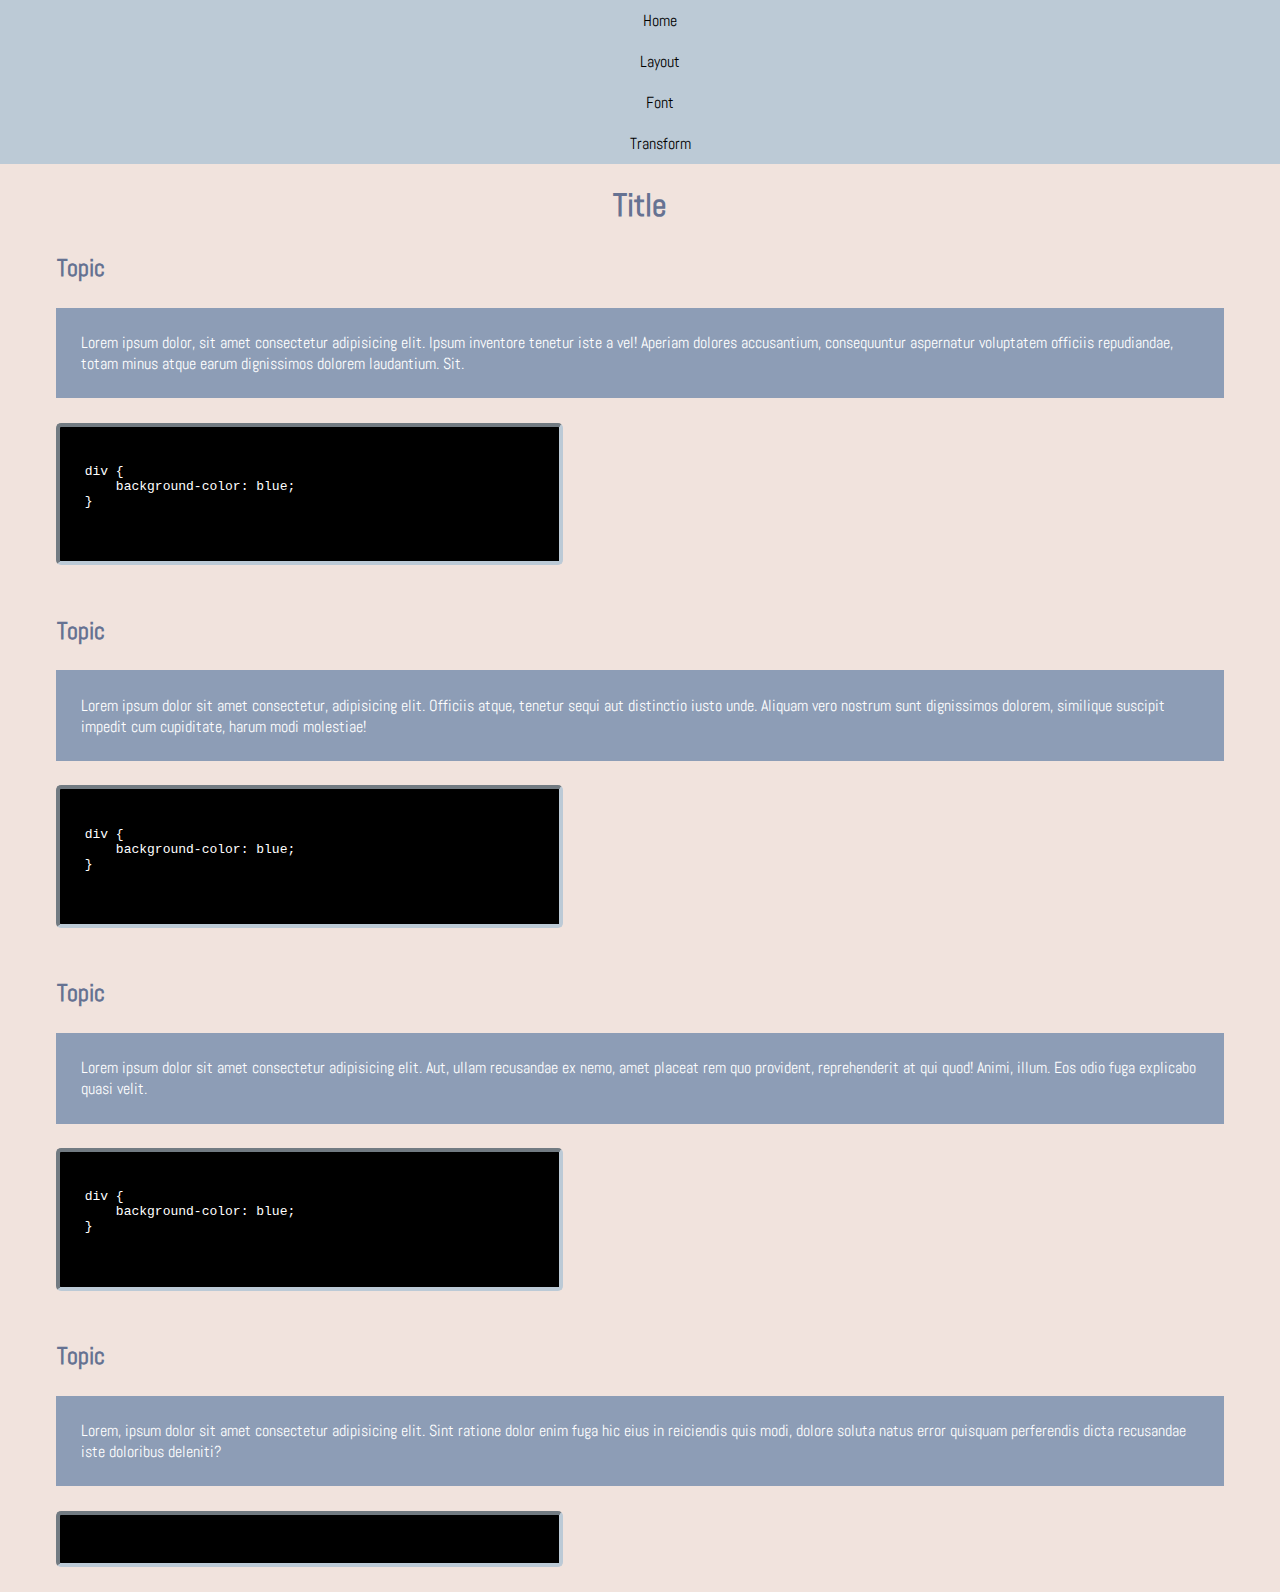
==== index.html @ 881d5fe9 "code style" ====
<!DOCTYPE html>
<html lang="en">
<head>
    <meta charset="UTF-8">
    <meta name="viewport" content="width=device-width, initial-scale=1.0">
    <meta http-equiv="X-UA-Compatible" content="ie=edge">
    <title>Team E</title>
    <link rel="stylesheet" href="css/style.css">
    <link href="https://fonts.googleapis.com/css?family=Abel&display=swap" rel="stylesheet">
    <link href="https://fonts.googleapis.com/css?family=Source+Code+Pro&display=swap" rel="stylesheet">
</head>
<body>
    <header>

     <nav>
      <ul>
          <li><a href="#">Home</a></li>
          <li><a href="#layout">Layout</a></li>
          <li><a href="#font">Font</a></li>
          <li><a href="#transform">Transform</a></li>
      </ul>
     </nav>

     <h1>Title</h1>
    </header>

    <section id="layout">
        <h2>Topic</h2>
        <div class="explanation">
            Lorem ipsum dolor, sit amet consectetur adipisicing elit. Ipsum inventore tenetur iste a vel! Aperiam dolores accusantium, consequuntur aspernatur voluptatem officiis repudiandae, totam minus atque earum dignissimos dolorem laudantium. Sit.

        </div>
        <div class="container">
            <div class="code">
                <pre>
div {
    background-color: blue;
}
                </pre>
            </div>
            <div class="output">
       
       
            </div> 
        </div>
    </section>

    <section id="font">
        <h2>Topic</h2>
        <div class="explanation">
            Lorem ipsum dolor sit amet consectetur, adipisicing elit. Officiis atque, tenetur sequi aut distinctio iusto unde. Aliquam vero nostrum sunt dignissimos dolorem, similique suscipit impedit cum cupiditate, harum modi molestiae!

        </div>
        <div class="container">
         <div class="code">
            <pre>
div {
    background-color: blue;
}
            </pre>
         </div>
         <div class="output">


         </div> 
        </div>
    </section>
    <section id="">
        <h2>Topic</h2>
        <div class="explanation">
            Lorem ipsum dolor sit amet consectetur adipisicing elit. Aut, ullam recusandae ex nemo, amet placeat rem quo provident, reprehenderit at qui quod! Animi, illum. Eos odio fuga explicabo quasi velit.
             
        </div>
        <div class="container">
            <div class="code">
                <pre>
div {
    background-color: blue;
}
                </pre>
            </div>
            <div class="output">
       
       
            </div> 
        </div>
    </section>
    <section id="">
        <h2>Topic</h2>
        <div class="explanation">
            Lorem, ipsum dolor sit amet consectetur adipisicing elit. Sint ratione dolor enim fuga hic eius in reiciendis quis modi, dolore soluta natus error quisquam perferendis dicta recusandae iste doloribus deleniti?

        </div>
        <div class="container">
            <div class="code">
           
           
            </div>
            <div class="output">
           
           
            </div> 
        </div>
    </section>


<footer>

</footer>



    
</body>
</html>
---- css/style.css ----
/* font-family: 'Abel', sans-serif;   */
/* color     
HEX: #BCCAD6 blue gray
HEX: #8D9DB6 gray
HEX: #667292 dark gray
HEX: #F1E3DD white gray   */


body{
    margin: 0 auto;
    text-align:center;
    color:#667292;
    font-family: 'Abel', sans-serif; 
    background-color: #F1E3DD;
}

header{
    margin: 0 auto;
}

nav{
    position: sticky;
    top:0;
    width:100%;
    background-color: #BCCAD6;
}

a{
    text-decoration: none;
    color: black;
}

ul{
    margin: 0;
}

li{
    list-style: none;
    margin: 0 20px;
    padding:10px;
}

h1{
}

section{
    width: 95%;
    height: auto;
    margin: 0 auto;
}

h2{
    text-align: left;
    padding:5px;
    margin-left:20px;
}

.explanation{
    width:92%;
    padding:2%;
    margin-left:2%;
    height:auto;
    background-color: #8D9DB6;
    color: white;
    text-align: left;
}

.container{
    display:flex;
    margin:0 auto;
}

.code{
    width:40%;
    padding:2%;
    margin:2%;
    background-color: black;
    height: auto;
    overflow: scroll;
    

    /*Border terminal*/
    border: 4px solid #BCCAD6;
    border-style: inset;
    border-radius: 5px;

    /* Special font to code */
    color:white;
    font-family: 'Source Code Pro', monospace;
    text-align: left;
}

.output{
    flex: 50%;
    padding:2%;
    margin:2%;
}
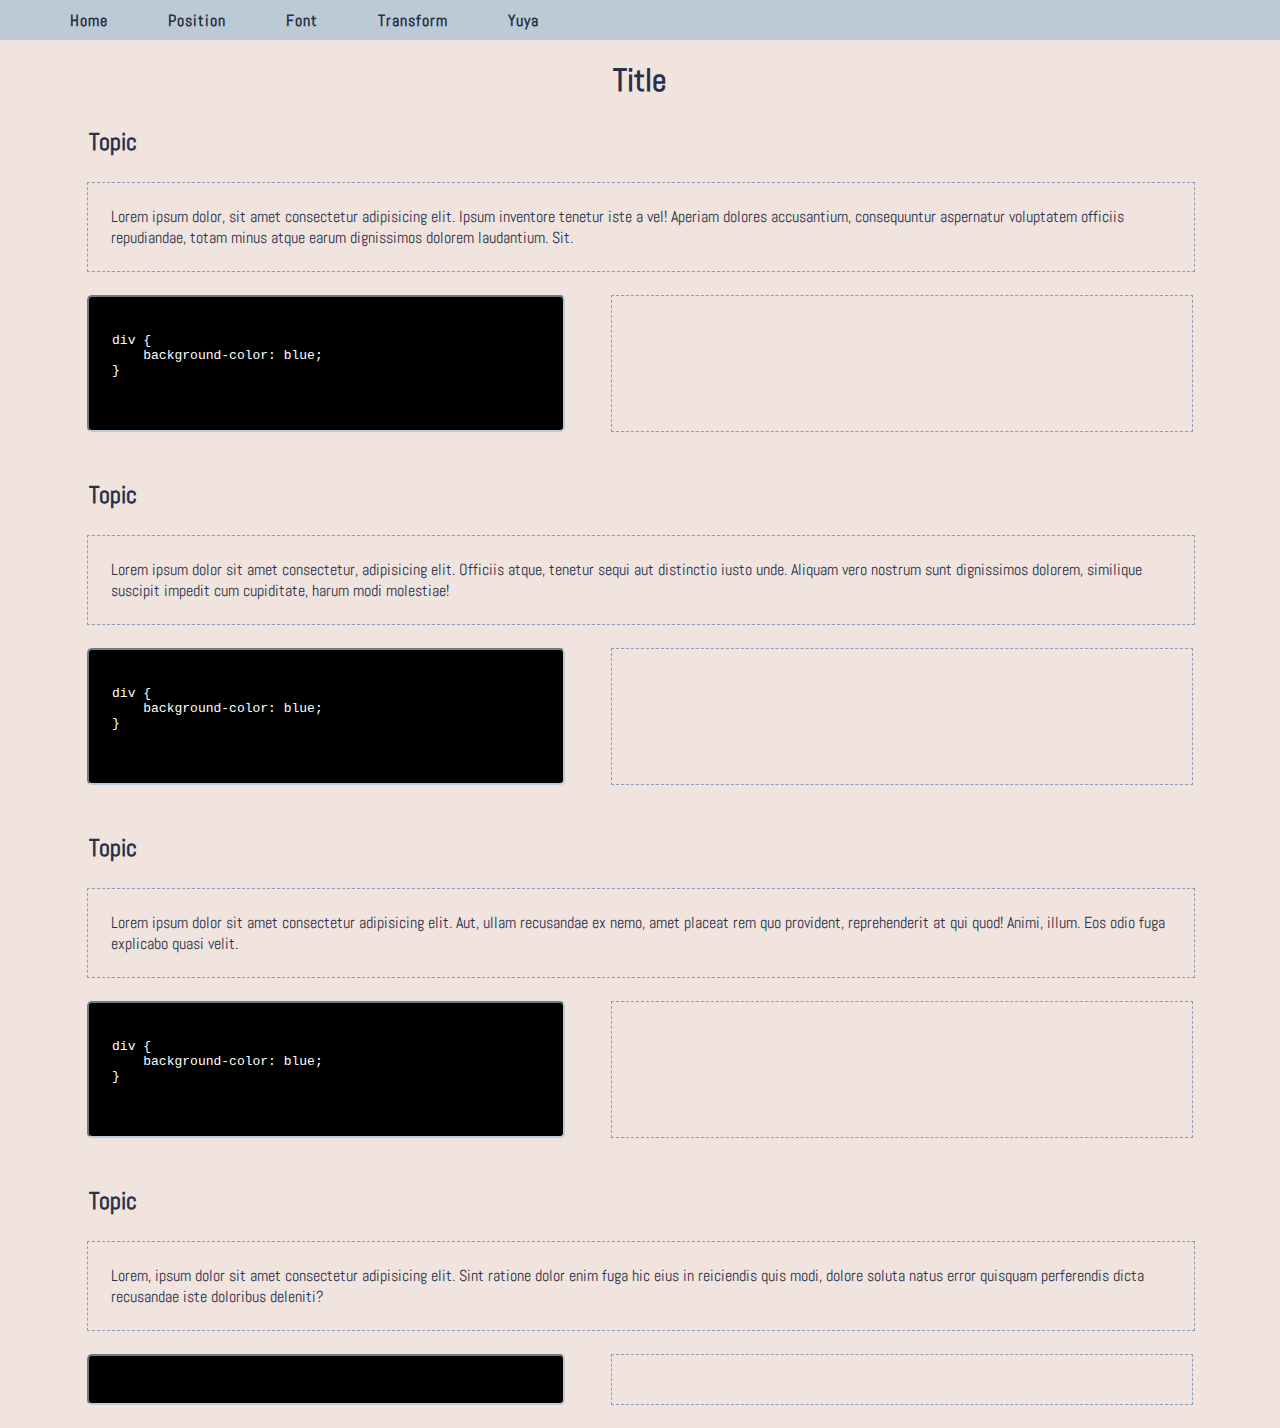
==== commit c62cc062: "updated css" ====
--- a/index.html
+++ b/index.html
@@ -13,11 +13,12 @@
     <header>
 
      <nav>
-      <ul>
+      <ul class="menuBar">
           <li><a href="#">Home</a></li>
-          <li><a href="#layout">Layout</a></li>
-          <li><a href="#font">Font</a></li>
+          <li><a href="#position.html">Position</a></li>
+          <li><a href="#font.html">Font</a></li>
           <li><a href="#transform">Transform</a></li>
+          <li><a href="#Yuya">Yuya</a></li>
       </ul>
      </nav>
 
--- a/css/style.css
+++ b/css/style.css
@@ -3,34 +3,39 @@
 HEX: #BCCAD6 blue gray
 HEX: #8D9DB6 gray
 HEX: #667292 dark gray
-HEX: #F1E3DD white gray   */
+HEX: #F1E3DD white gray
+HEX: #283149 dark blue gray */
 
 
 body{
     margin: 0 auto;
     text-align:center;
-    color:#667292;
+    color:#283149;
     font-family: 'Abel', sans-serif; 
     background-color: #F1E3DD;
 }
 
 header{
     margin: 0 auto;
+    text-align: center;
 }
 
 nav{
-    position: sticky;
+    position: fixed;
     top:0;
     width:100%;
     background-color: #BCCAD6;
+    height: 40px;
 }
 
 a{
     text-decoration: none;
-    color: black;
+    color: #283149;
+    letter-spacing: 1px;
+    font-weight: bold;
 }
 
-ul{
+.menuBar{
     margin: 0;
 }
 
@@ -38,13 +43,15 @@
     list-style: none;
     margin: 0 20px;
     padding:10px;
+    float: left;
 }
 
 h1{
+    margin-top:60px;
 }
 
 section{
-    width: 95%;
+    width: 90%;
     height: auto;
     margin: 0 auto;
 }
@@ -60,8 +67,9 @@
     padding:2%;
     margin-left:2%;
     height:auto;
-    background-color: #8D9DB6;
-    color: white;
+    /* background-color: #8D9DB6; */
+    color: #283149;
+    border: 1px dashed #8D9DB6;
     text-align: left;
 }
 
@@ -80,7 +88,7 @@
     
 
     /*Border terminal*/
-    border: 4px solid #BCCAD6;
+    border: 2px solid #BCCAD6;
     border-style: inset;
     border-radius: 5px;
 
@@ -94,6 +102,7 @@
     flex: 50%;
     padding:2%;
     margin:2%;
+    border: 1px dashed #8D9DB6;
 }
 
 
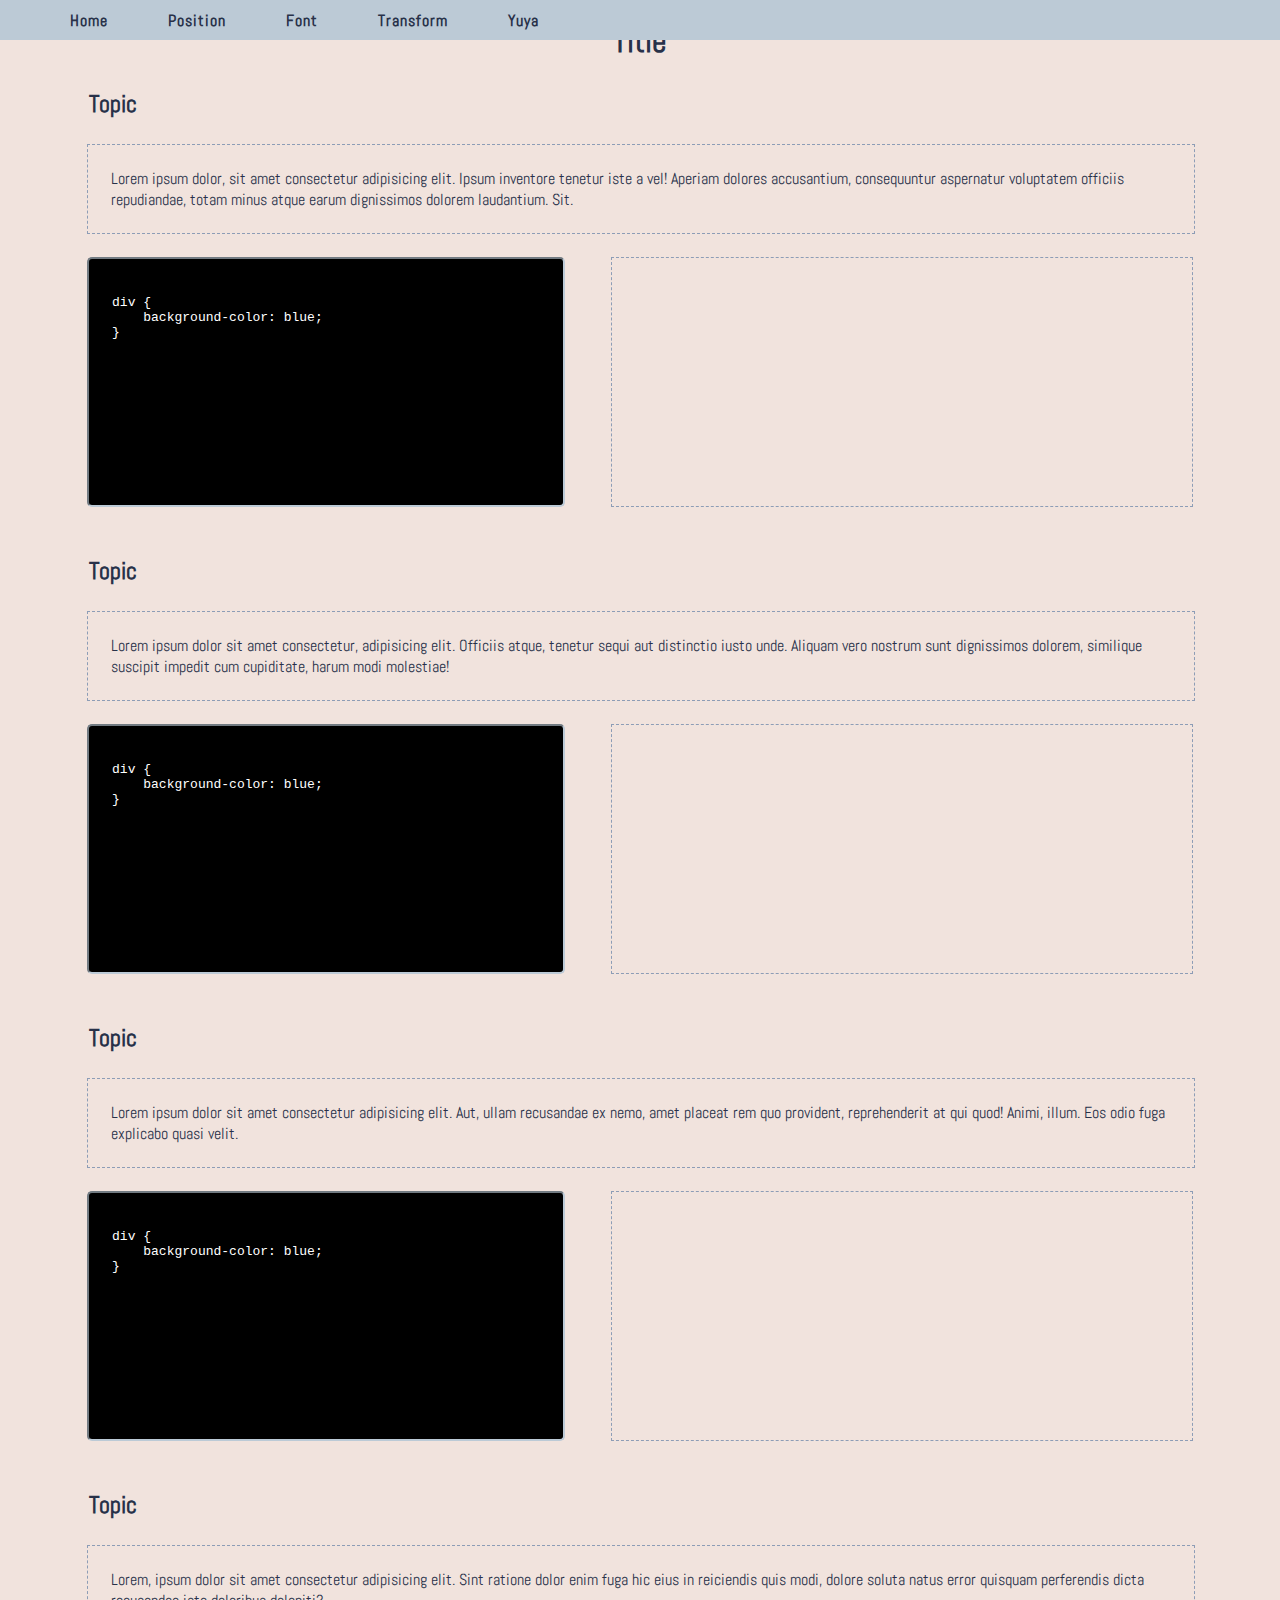
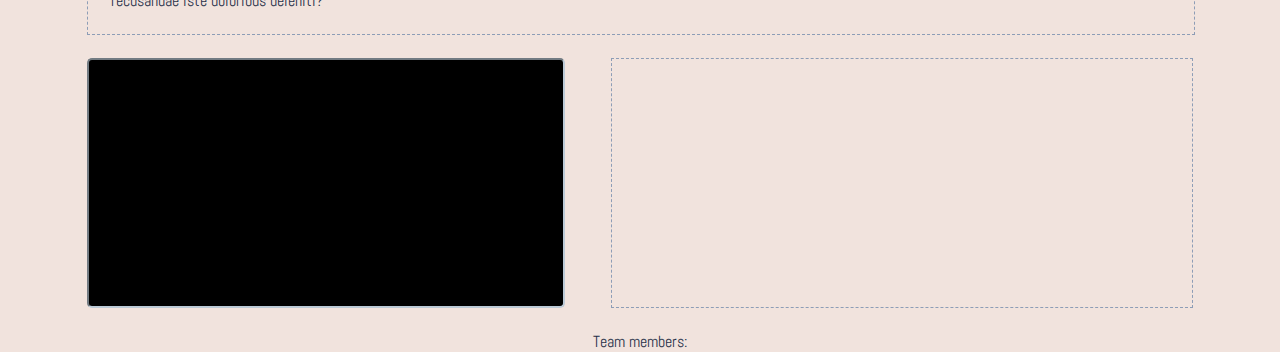
==== commit 5fd7bfee: "nav bar hyperlinks" ====
--- a/index.html
+++ b/index.html
@@ -14,11 +14,11 @@
 
      <nav>
       <ul class="menuBar">
-          <li><a href="#">Home</a></li>
-          <li><a href="#position.html">Position</a></li>
-          <li><a href="#font.html">Font</a></li>
-          <li><a href="#transform">Transform</a></li>
-          <li><a href="#Yuya">Yuya</a></li>
+          <li><a href="index.html">Home</a></li>
+          <li><a href="position.html">Position</a></li>
+          <li><a href="font.html">Font</a></li>
+          <li><a href="transform.html">Transform</a></li>
+          <li><a href="YuyaPlzChangeHere.html">Yuya</a></li>
       </ul>
      </nav>
 
@@ -106,7 +106,7 @@
 
 
 <footer>
-
+Team members: 
 </footer>
 
 
--- a/css/style.css
+++ b/css/style.css
@@ -47,7 +47,7 @@
 }
 
 h1{
-    margin-top:60px;
+    
 }
 
 section{
@@ -85,7 +85,7 @@
     background-color: black;
     height: auto;
     overflow: scroll;
-    
+    height: 200px;
 
     /*Border terminal*/
     border: 2px solid #BCCAD6;
@@ -105,9 +105,23 @@
     border: 1px dashed #8D9DB6;
 }
 
+.inlinecode {
+    background-color: black;
+    /*Border terminal*/
+    border: 1px solid #BCCAD6;
+    padding: 5px;
+
+    border-radius: 5px;
+    /* Special font to code */
+    color:white;
+    font-size: 80%;
+    font-family: 'Source Code Pro', monospace;
+    text-align: left;
+}
 
 
 
 
 
 
+
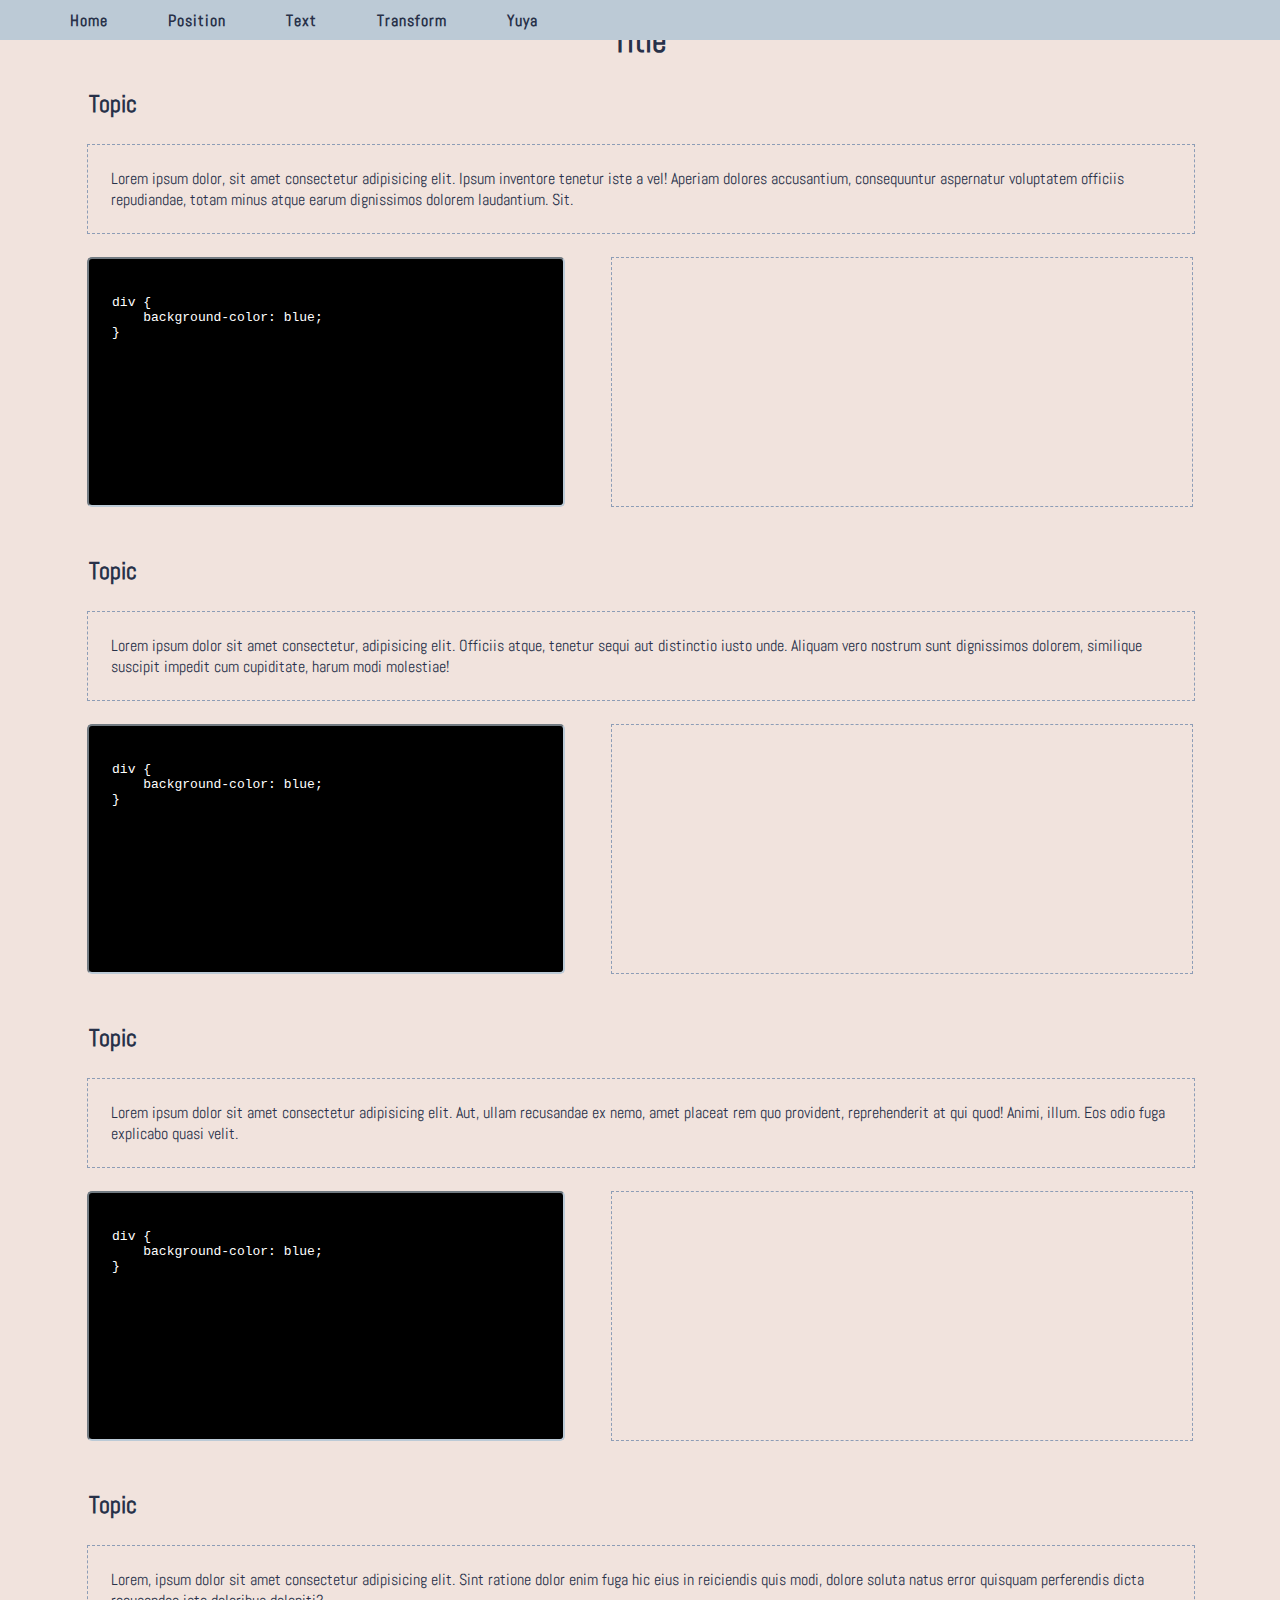
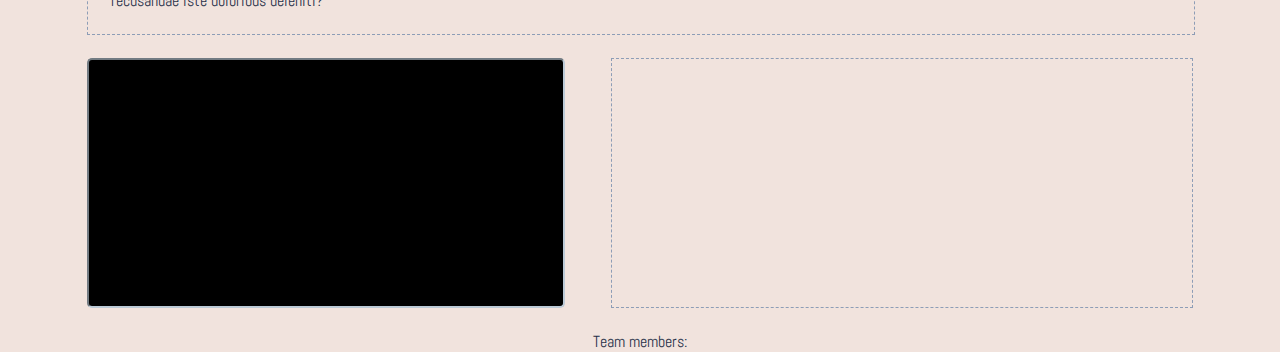
==== commit 58058ceb: "hyperlink to text page" ====
--- a/index.html
+++ b/index.html
@@ -16,7 +16,7 @@
       <ul class="menuBar">
           <li><a href="index.html">Home</a></li>
           <li><a href="position.html">Position</a></li>
-          <li><a href="font.html">Font</a></li>
+          <li><a href="text.html">Text</a></li>
           <li><a href="transform.html">Transform</a></li>
           <li><a href="YuyaPlzChangeHere.html">Yuya</a></li>
       </ul>
--- a/css/style.css
+++ b/css/style.css
@@ -39,7 +39,7 @@
     margin: 0;
 }
 
-li{
+.menuBar li{
     list-style: none;
     margin: 0 20px;
     padding:10px;
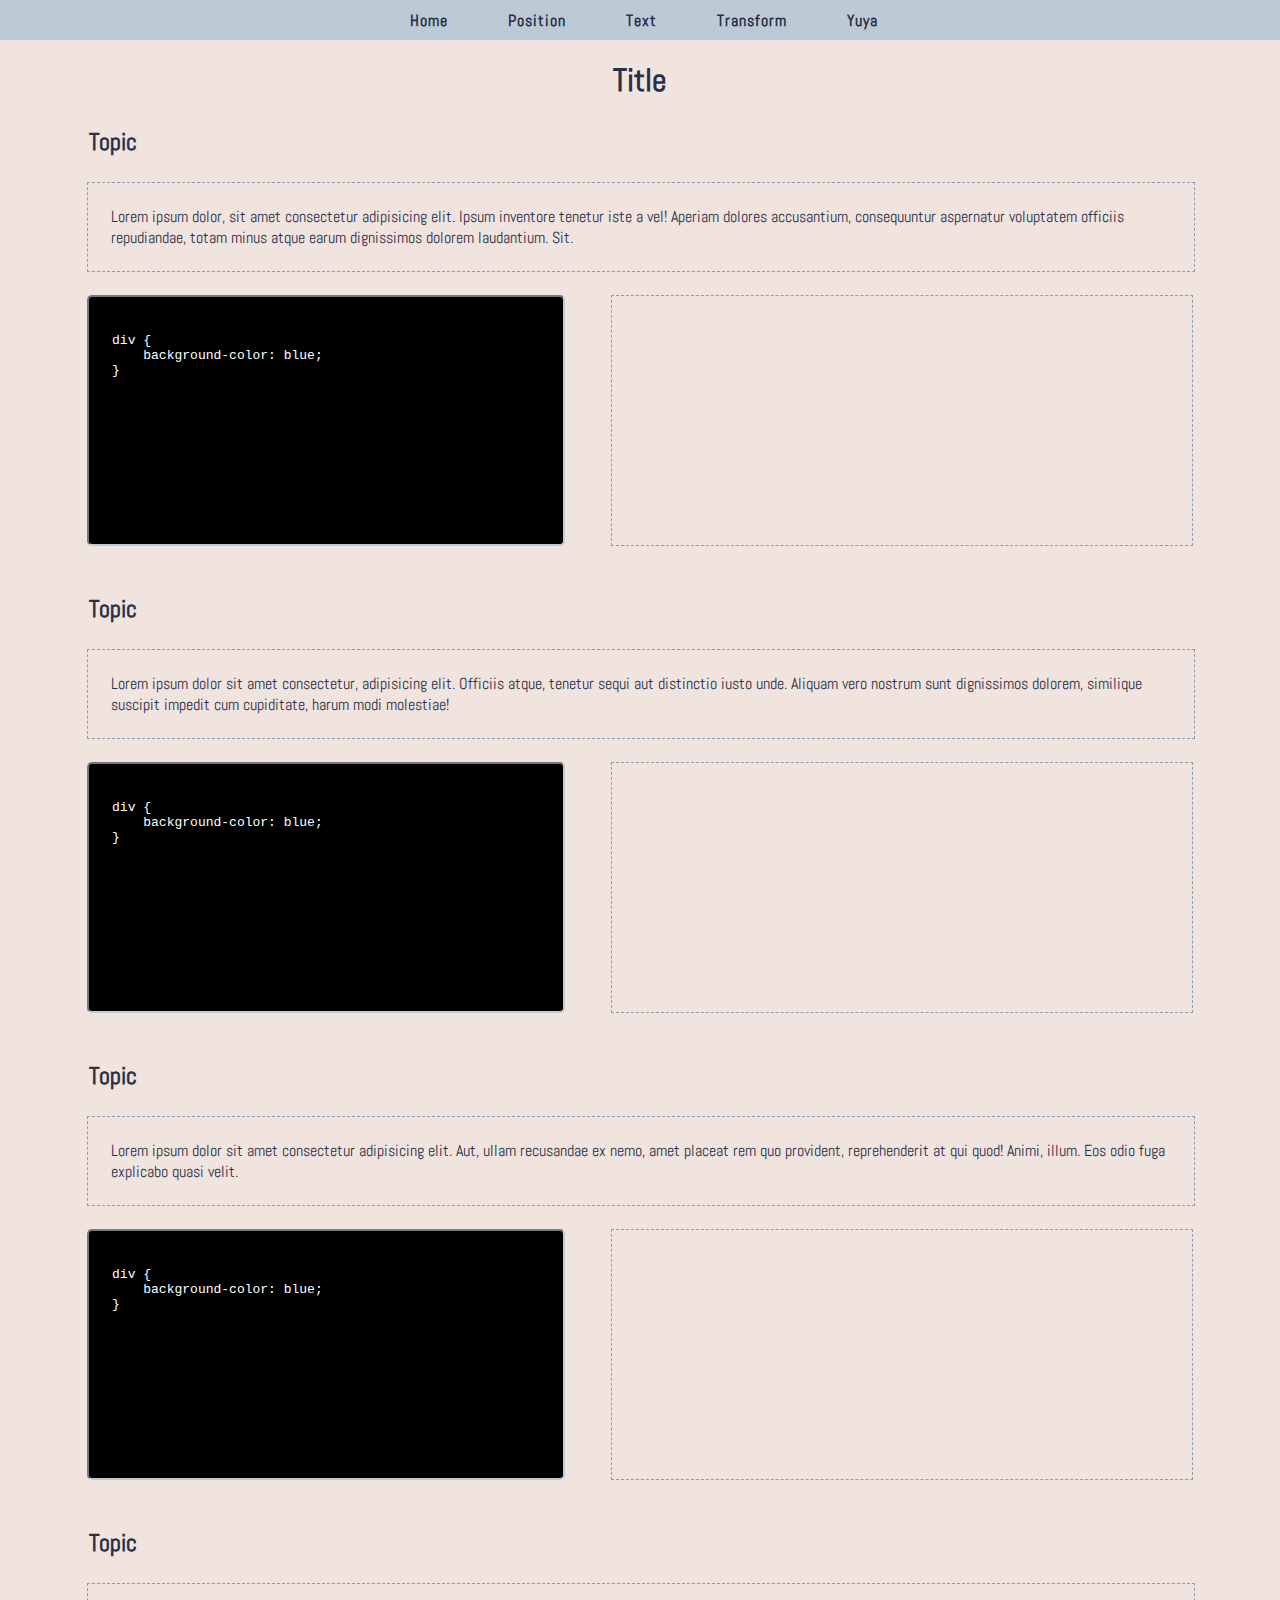
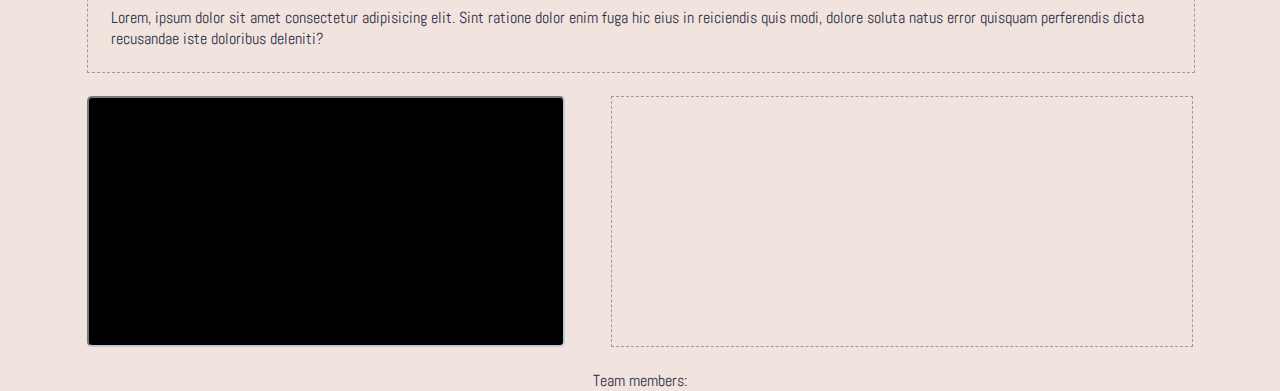
==== commit 3f931dbb: "menu bar centered" ====
--- a/index.html
+++ b/index.html
@@ -13,6 +13,7 @@
     <header>
 
      <nav>
+     <div id="menuBar">
       <ul class="menuBar">
           <li><a href="index.html">Home</a></li>
           <li><a href="position.html">Position</a></li>
@@ -20,6 +21,7 @@
           <li><a href="transform.html">Transform</a></li>
           <li><a href="YuyaPlzChangeHere.html">Yuya</a></li>
       </ul>
+     </div>
      </nav>
 
      <h1>Title</h1>
--- a/css/style.css
+++ b/css/style.css
@@ -35,8 +35,16 @@
     font-weight: bold;
 }
 
+#menuBar{
+    text-align:center;
+    margin: 0 auto;
+    width:600px;
+}
+
 .menuBar{
     margin: 0;
+    width:90%;
+    text-align:center;
 }
 
 .menuBar li{
@@ -47,6 +55,7 @@
 }
 
 h1{
+    margin-top:60px;
     
 }
 
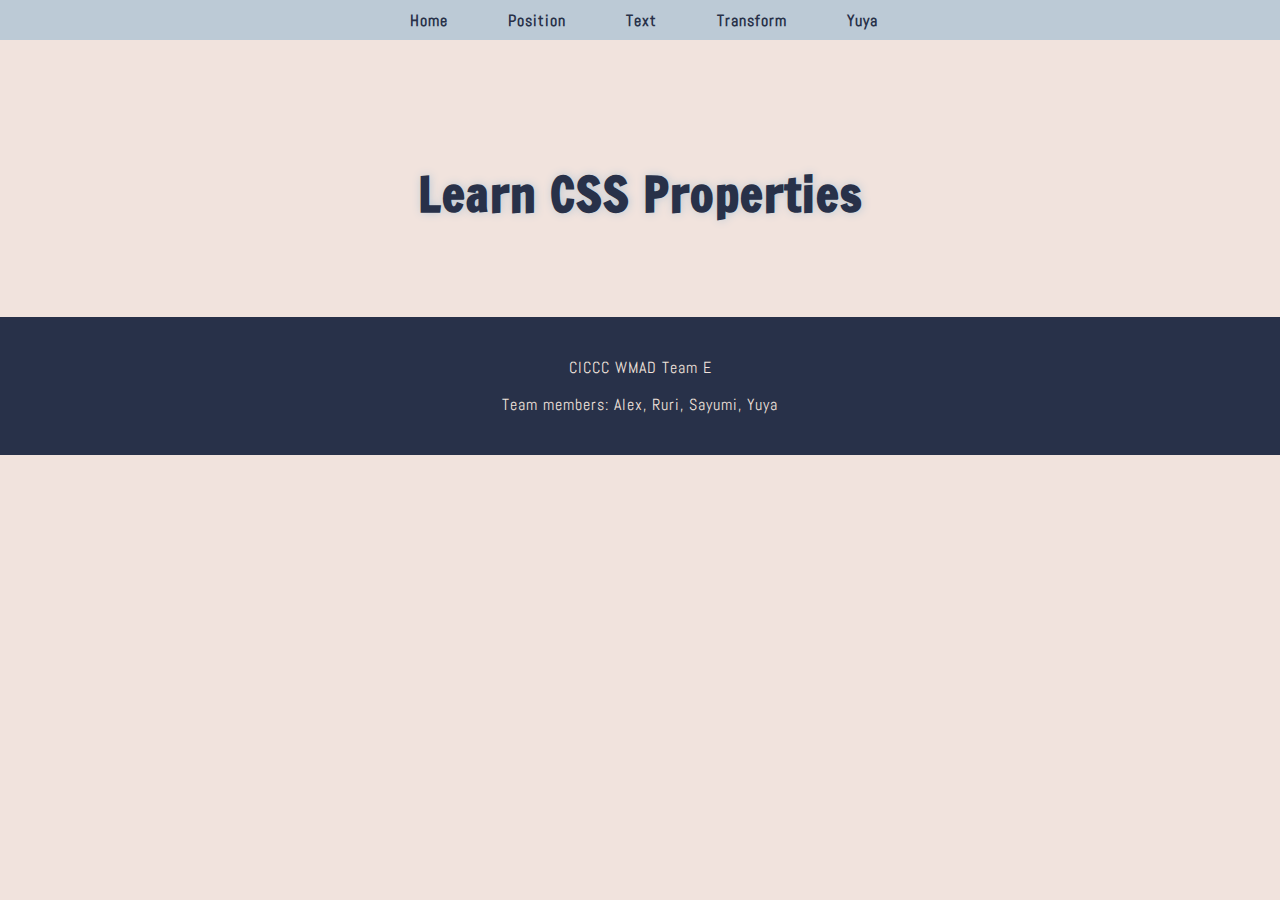
==== commit 60990ea7: "main page and fotter added" ====
--- a/index.html
+++ b/index.html
@@ -8,6 +8,7 @@
     <link rel="stylesheet" href="css/style.css">
     <link href="https://fonts.googleapis.com/css?family=Abel&display=swap" rel="stylesheet">
     <link href="https://fonts.googleapis.com/css?family=Source+Code+Pro&display=swap" rel="stylesheet">
+    <link href="https://fonts.googleapis.com/css?family=Francois+One&display=swap" rel="stylesheet">
 </head>
 <body>
     <header>
@@ -15,103 +16,24 @@
      <nav>
      <div id="menuBar">
       <ul class="menuBar">
-          <li><a href="index.html">Home</a></li>
-          <li><a href="position.html">Position</a></li>
-          <li><a href="text.html">Text</a></li>
-          <li><a href="transform.html">Transform</a></li>
-          <li><a href="YuyaPlzChangeHere.html">Yuya</a></li>
+          <li><a class="menuLink" href="index.html">Home</a></li>
+          <li><a class="menuLink" href="position.html">Position</a></li>
+          <li><a class="menuLink" href="text.html">Text</a></li>
+          <li><a class="menuLink" href="transform.html">Transform</a></li>
+          <li><a class="menuLink" href="YuyaPlzChangeHere.html">Yuya</a></li>
       </ul>
      </div>
-     </nav>
-
-     <h1>Title</h1>
+    </nav>
     </header>
-
-    <section id="layout">
-        <h2>Topic</h2>
-        <div class="explanation">
-            Lorem ipsum dolor, sit amet consectetur adipisicing elit. Ipsum inventore tenetur iste a vel! Aperiam dolores accusantium, consequuntur aspernatur voluptatem officiis repudiandae, totam minus atque earum dignissimos dolorem laudantium. Sit.
-
-        </div>
-        <div class="container">
-            <div class="code">
-                <pre>
-div {
-    background-color: blue;
-}
-                </pre>
-            </div>
-            <div class="output">
-       
-       
-            </div> 
-        </div>
-    </section>
-
-    <section id="font">
-        <h2>Topic</h2>
-        <div class="explanation">
-            Lorem ipsum dolor sit amet consectetur, adipisicing elit. Officiis atque, tenetur sequi aut distinctio iusto unde. Aliquam vero nostrum sunt dignissimos dolorem, similique suscipit impedit cum cupiditate, harum modi molestiae!
-
-        </div>
-        <div class="container">
-         <div class="code">
-            <pre>
-div {
-    background-color: blue;
-}
-            </pre>
-         </div>
-         <div class="output">
-
-
-         </div> 
-        </div>
-    </section>
-    <section id="">
-        <h2>Topic</h2>
-        <div class="explanation">
-            Lorem ipsum dolor sit amet consectetur adipisicing elit. Aut, ullam recusandae ex nemo, amet placeat rem quo provident, reprehenderit at qui quod! Animi, illum. Eos odio fuga explicabo quasi velit.
-             
-        </div>
-        <div class="container">
-            <div class="code">
-                <pre>
-div {
-    background-color: blue;
-}
-                </pre>
-            </div>
-            <div class="output">
-       
-       
-            </div> 
-        </div>
-    </section>
-    <section id="">
-        <h2>Topic</h2>
-        <div class="explanation">
-            Lorem, ipsum dolor sit amet consectetur adipisicing elit. Sint ratione dolor enim fuga hic eius in reiciendis quis modi, dolore soluta natus error quisquam perferendis dicta recusandae iste doloribus deleniti?
-
-        </div>
-        <div class="container">
-            <div class="code">
-           
-           
-            </div>
-            <div class="output">
-           
-           
-            </div> 
-        </div>
-    </section>
-
+    <main>
+    <h1 class="mainTitle">Learn CSS Properties</h1>
+    <img src="https://cdn.pixabay.com/photo/2017/02/07/03/39/responsive-2044932_1280.png" width="400px" alt="">
+    </main>
 
 <footer>
-Team members: 
+<p>CICCC WMAD Team E</p>
+<p>Team members: Alex, Ruri, Sayumi, Yuya</p>
 </footer>
-
-
 
     
 </body>
--- a/css/style.css
+++ b/css/style.css
@@ -13,6 +13,7 @@
     color:#283149;
     font-family: 'Abel', sans-serif; 
     background-color: #F1E3DD;
+    letter-spacing: 1px;
 }
 
 header{
@@ -28,6 +29,18 @@
     height: 40px;
 }
 
+footer {
+    text-align: center;
+    background-color: #283149;
+    padding: 24px;
+    margin-top: 36px;
+}
+
+footer > p{
+    font-size: 16px;
+    color: #F1E3DD;
+}
+
 a{
     text-decoration: none;
     color: #283149;
@@ -53,6 +66,26 @@
     padding:10px;
     float: left;
 }
+.menuBar li:hover{
+    animation-name: anim-menuLink;
+    transform:rotate(7deg);
+    animation-duration: 2s;
+    animation-iteration-count:infinite;
+}
+.menuLink:hover{
+    border-bottom: 1px solid #283149;
+
+}
+
+@keyframes anim-menuLink{
+    50%{
+        transform:rotate(-7deg);
+    }
+    100%{
+        transform: rotate(7deg);
+    }
+}
+
 
 h1{
     margin-top:60px;
@@ -108,17 +141,19 @@
 }
 
 .output{
+    text-align: initial;
     flex: 50%;
     padding:2%;
     margin:2%;
     border: 1px dashed #8D9DB6;
+    background-color: white;
 }
 
 .inlinecode {
     background-color: black;
     /*Border terminal*/
     border: 1px solid #BCCAD6;
-    padding: 5px;
+    padding: 2px;
 
     border-radius: 5px;
     /* Special font to code */
@@ -128,9 +163,61 @@
     text-align: left;
 }
 
-
-
-
-
-
-
+/* Main page */
+
+.mainTitle{
+    font-size: 48px;
+    padding-top:100px;
+    font-family: 'Francois One', sans-serif;
+    text-shadow:#BCCAD6 1px 0 10px;
+}
+
+main{
+    
+}
+
+
+/* position part */
+div.static{
+    position: static;
+    border: 3px solid #8D9DB6;
+    }
+
+    div.relative{
+        position: relative;
+        left: 30px;
+        border: 3px solid #8D9DB6;
+        }
+
+    div.fixed{
+    bottom: 0;
+    right: 0;
+    width: 300px;
+    border: 3px solid #8D9DB6;
+    }
+        
+    .relative2 {
+        position: relative;
+        width: 400px;
+        height: 200px;
+        border: 3px solid #8D9DB6;
+        }
+              
+        div.absolute {
+        position: absolute;
+        top: 80px;
+        right: 0;
+        width: 200px;
+        height: 100px;
+        border: 3px solid #8D9DB6;
+        }
+
+
+        
+
+
+
+
+
+
+
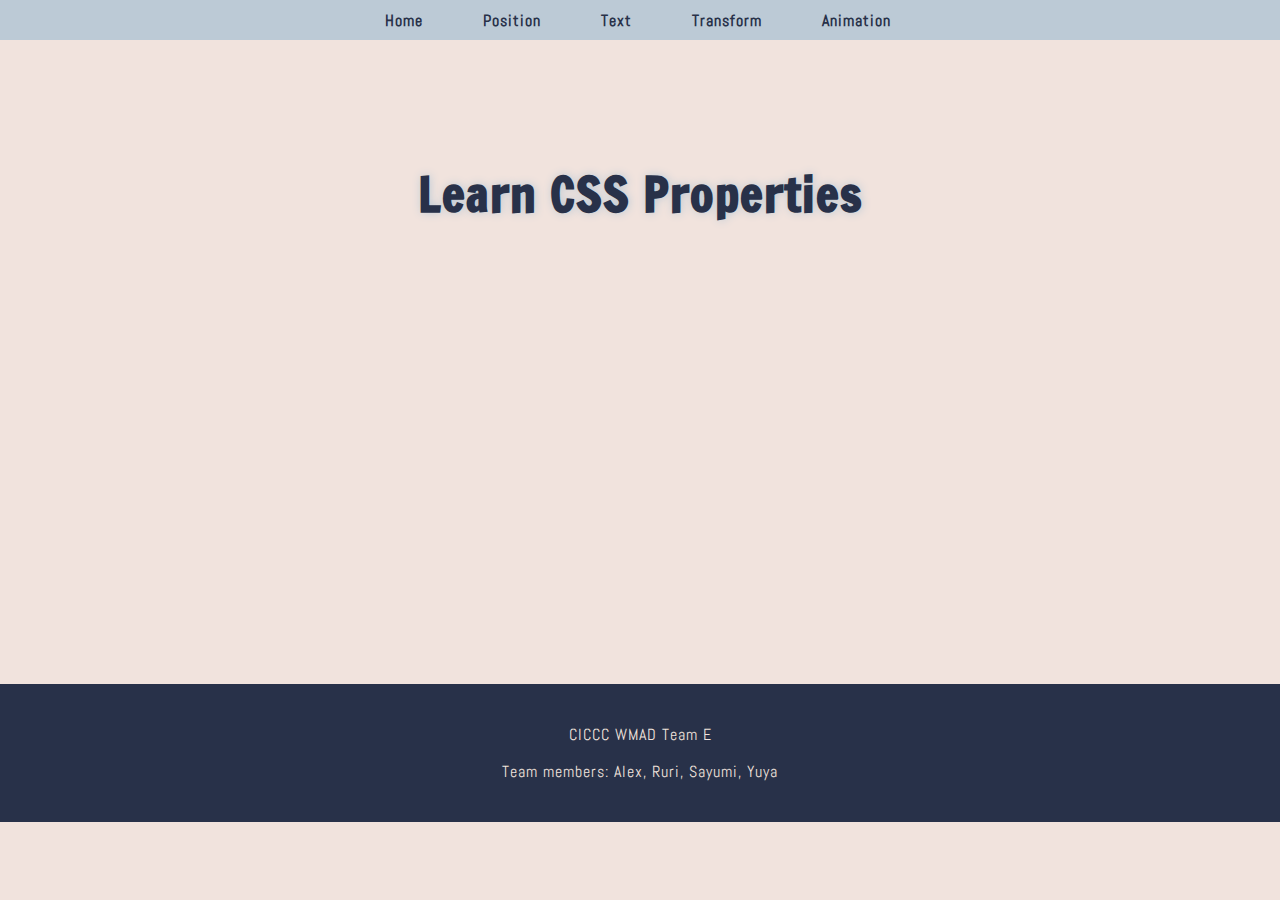
==== commit ff0b319d: "main page height change" ====
--- a/index.html
+++ b/index.html
@@ -20,7 +20,7 @@
           <li><a class="menuLink" href="position.html">Position</a></li>
           <li><a class="menuLink" href="text.html">Text</a></li>
           <li><a class="menuLink" href="transform.html">Transform</a></li>
-          <li><a class="menuLink" href="YuyaPlzChangeHere.html">Yuya</a></li>
+          <li><a class="menuLink" href="animation.html">Animation</a></li>
       </ul>
      </div>
     </nav>
--- a/css/style.css
+++ b/css/style.css
@@ -51,7 +51,7 @@
 #menuBar{
     text-align:center;
     margin: 0 auto;
-    width:600px;
+    width:650px;
 }
 
 .menuBar{
@@ -173,7 +173,7 @@
 }
 
 main{
-    
+    height: 588px;
 }
 
 
@@ -213,6 +213,43 @@
         }
 
 
+/* transform part */
+#transitionExample{
+    padding:20px;
+    transition-duration: 0.5s;
+    transition-delay: 1s ;
+    transition-timing-function: ease-in;
+}
+#transitionExample:hover{
+    transform: translateY(-40px);
+    cursor: pointer;
+}
+#scaleExample{
+    padding: 30px 0 0 50px ;
+}
+
+#scaleExample:hover{
+    transform: scale(2.5, 2.5)
+}
+
+#rotateExample:hover{
+    transform:rotate(45deg);
+}
+
+#translateExample{
+    padding-left:100px;
+}
+#translateExample:hover{
+    transform:translate( -80px, -10px);
+}
+#skewExample:hover{
+    transform: skew(20deg, 10deg);
+}
+.transform{
+    line-height: 24px;
+}
+
+
         
 
 
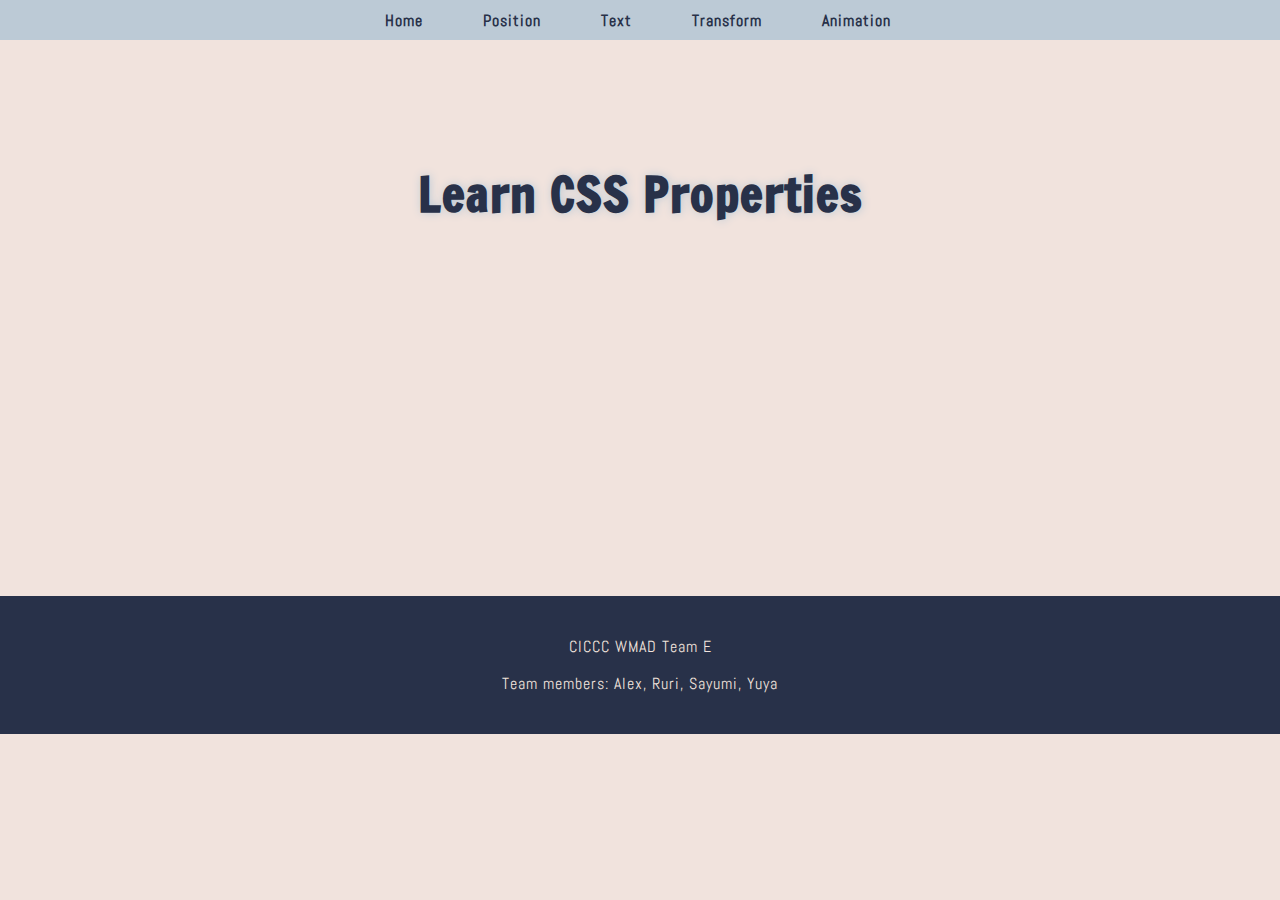
==== commit 2b44b7fb: "cache control" ====
--- a/index.html
+++ b/index.html
@@ -4,6 +4,14 @@
     <meta charset="UTF-8">
     <meta name="viewport" content="width=device-width, initial-scale=1.0">
     <meta http-equiv="X-UA-Compatible" content="ie=edge">
+
+    <!--Cache control-->
+    <meta http-equiv="cache-control" content="max-age=0" />
+    <meta http-equiv="cache-control" content="no-cache" />
+    <meta http-equiv="expires" content="0" />
+    <meta http-equiv="expires" content="Tue, 01 Jan 1980 1:00:00 GMT" />
+    <meta http-equiv="pragma" content="no-cache" />
+
     <title>Team E</title>
     <link rel="stylesheet" href="css/style.css">
     <link href="https://fonts.googleapis.com/css?family=Abel&display=swap" rel="stylesheet">
--- a/css/style.css
+++ b/css/style.css
@@ -173,7 +173,7 @@
 }
 
 main{
-    height: 588px;
+    height: 500px;
 }
 
 
@@ -215,15 +215,17 @@
 
 /* transform part */
 #transitionExample{
-    padding:20px;
+    padding-left:100px;
+    padding-top:20px;
     transition-duration: 0.5s;
     transition-delay: 1s ;
     transition-timing-function: ease-in;
 }
 #transitionExample:hover{
-    transform: translateY(-40px);
+    transform: translate(-70px, -30px);
     cursor: pointer;
 }
+
 #scaleExample{
     padding: 30px 0 0 50px ;
 }
